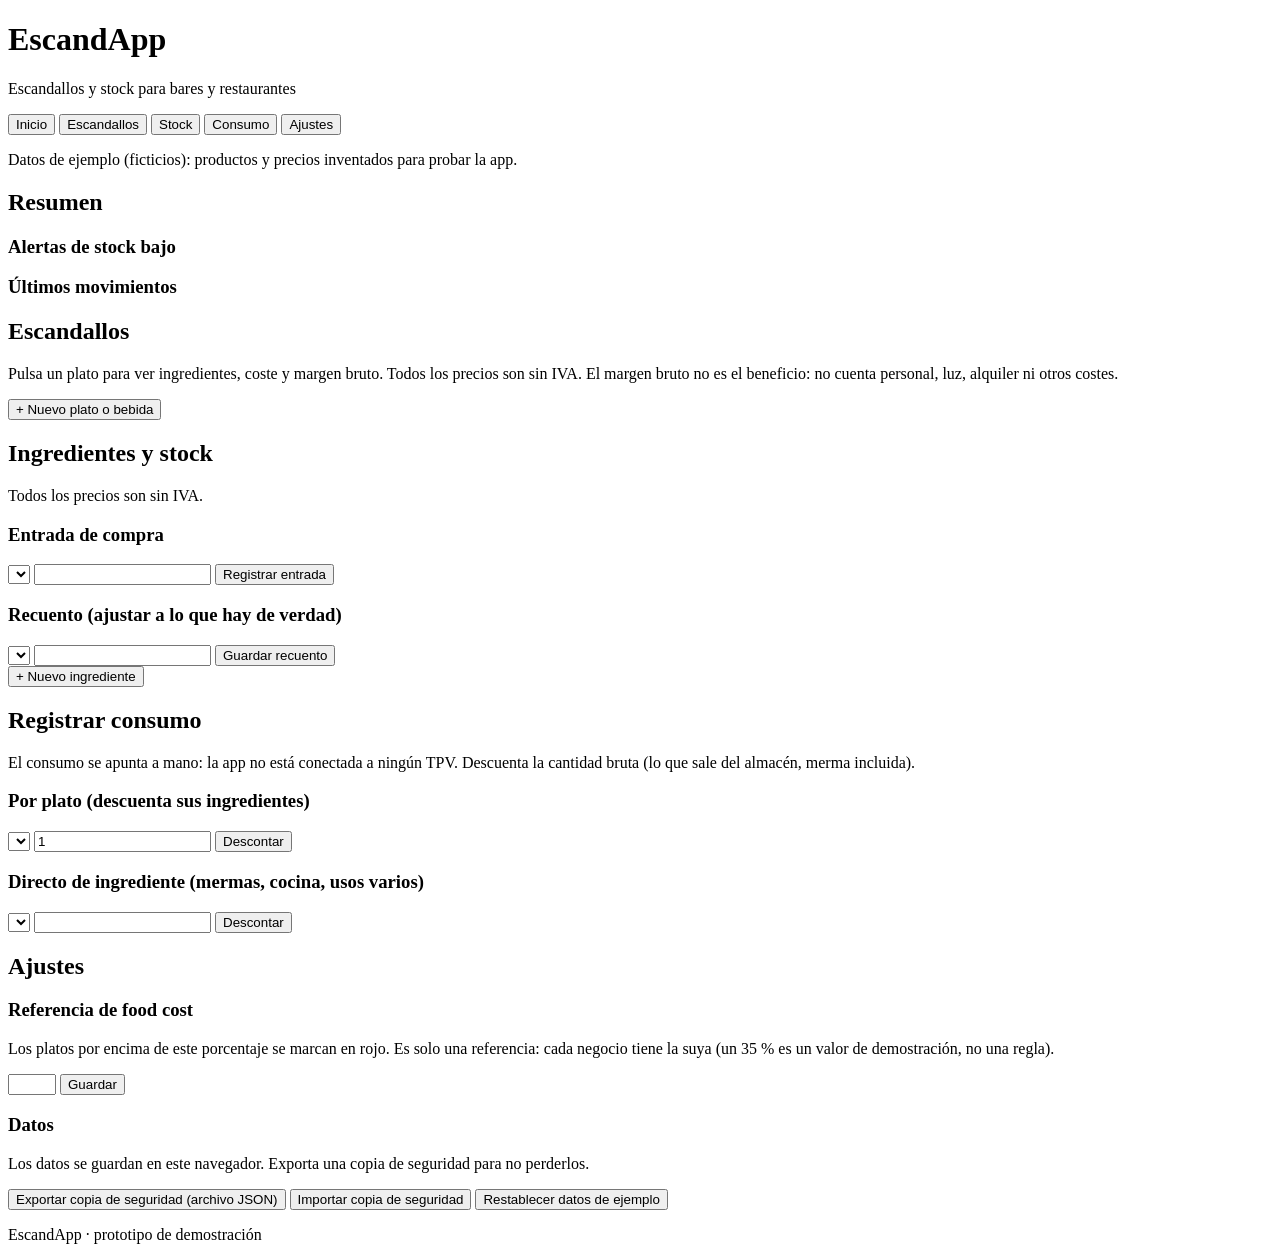
==== index.html @ 57953e02 "Añade index.html: estructura de la app" ====
<!DOCTYPE html>
<html lang="es">
<head>
  <meta charset="UTF-8">
  <meta name="viewport" content="width=device-width, initial-scale=1.0">
  <title>EscandApp - Escandallos y stock para hostelería</title>
  <link rel="stylesheet" href="style.css">
</head>
<body>

  <!-- ============ CABECERA CON MENÚ ============ -->
  <header class="cabecera">
    <h1 class="cabecera__titulo">EscandApp</h1>
    <p class="cabecera__lema">Escandallos y stock para bares y restaurantes</p>
    <nav class="menu">
      <button class="menu__boton menu__boton--activo" data-vista="inicio">Inicio</button>
      <button class="menu__boton" data-vista="escandallos">Escandallos</button>
      <button class="menu__boton" data-vista="stock">Stock</button>
      <button class="menu__boton" data-vista="consumo">Consumo</button>
      <button class="menu__boton" data-vista="ajustes">Ajustes</button>
    </nav>
  </header>

  <!-- ============ AVISO DE DATOS DE EJEMPLO ============ -->
  <p class="aviso-ejemplo">Datos de ejemplo (ficticios): productos y precios inventados para probar la app.</p>

  <main class="contenido">

    <!-- ============ VISTA: INICIO ============ -->
    <section id="vista-inicio" class="vista vista--activa">
      <h2 class="vista__titulo">Resumen</h2>
      <div id="tarjetas-resumen" class="tarjetas"></div>
      <h3 class="seccion__titulo">Alertas de stock bajo</h3>
      <div id="lista-alertas"></div>
      <h3 class="seccion__titulo">Últimos movimientos</h3>
      <div id="lista-movimientos"></div>
    </section>

    <!-- ============ VISTA: ESCANDALLOS ============ -->
    <section id="vista-escandallos" class="vista">
      <h2 class="vista__titulo">Escandallos</h2>
      <p class="vista__ayuda">Pulsa un plato para ver ingredientes, coste y margen bruto. Todos los precios son sin IVA. El margen bruto no es el beneficio: no cuenta personal, luz, alquiler ni otros costes.</p>

      <button id="boton-nuevo-plato" class="boton boton--secundario">+ Nuevo plato o bebida</button>

      <!-- Formulario para crear o editar un plato (oculto hasta pulsar) -->
      <div id="panel-plato" class="panel panel--formulario" hidden>
        <h3 id="panel-plato-titulo" class="panel__titulo">Nuevo plato o bebida</h3>
        <div class="formulario formulario--vertical">
          <label class="campo"><span class="campo__etiqueta">Nombre</span>
            <input id="plato-nombre" class="formulario__campo" type="text" placeholder="Ej.: Albóndigas en salsa"></label>
          <div class="formulario">
            <label class="campo"><span class="campo__etiqueta">Tipo</span>
              <select id="plato-tipo" class="formulario__campo">
                <option>Plato</option><option>Pincho</option>
                <option>Postre</option><option>Bebida</option>
              </select></label>
            <label class="campo"><span class="campo__etiqueta">Precio de venta (€, sin IVA)</span>
              <input id="plato-precio" class="formulario__campo" type="number" min="0" step="0.01" placeholder="0,00"></label>
          </div>
          <span class="campo__etiqueta">Ingredientes por ración</span>
          <div id="plato-lineas"></div>
          <button id="plato-anadir-linea" class="boton boton--secundario" type="button">+ Añadir ingrediente</button>
          <div id="plato-vista-previa" class="vista-previa"></div>
          <div class="formulario">
            <button id="plato-guardar" class="boton" type="button">Guardar</button>
            <button id="plato-cancelar" class="boton boton--secundario" type="button">Cancelar</button>
          </div>
          <div id="plato-mensaje" class="mensaje mensaje--error" hidden></div>
        </div>
      </div>

      <div id="lista-escandallos"></div>
    </section>

    <!-- ============ VISTA: STOCK ============ -->
    <section id="vista-stock" class="vista">
      <h2 class="vista__titulo">Ingredientes y stock</h2>
      <p class="vista__ayuda">Todos los precios son sin IVA.</p>

      <div class="panel">
        <h3 class="panel__titulo">Entrada de compra</h3>
        <div class="formulario">
          <select id="entrada-ingrediente" class="formulario__campo"></select>
          <input id="entrada-cantidad" class="formulario__campo" type="number" min="0" step="0.01">
          <button id="entrada-boton" class="boton">Registrar entrada</button>
        </div>
      </div>

      <div class="panel">
        <h3 class="panel__titulo">Recuento (ajustar a lo que hay de verdad)</h3>
        <div class="formulario">
          <select id="recuento-ingrediente" class="formulario__campo"></select>
          <input id="recuento-cantidad" class="formulario__campo" type="number" min="0" step="0.01">
          <button id="recuento-boton" class="boton">Guardar recuento</button>
        </div>
      </div>

      <div id="stock-mensaje" class="mensaje" hidden></div>

      <button id="boton-nuevo-ingrediente" class="boton boton--secundario">+ Nuevo ingrediente</button>

      <!-- Formulario para crear o editar un ingrediente (oculto hasta pulsar) -->
      <div id="panel-ingrediente" class="panel panel--formulario" hidden>
        <h3 id="panel-ingrediente-titulo" class="panel__titulo">Nuevo ingrediente</h3>
        <div class="formulario formulario--vertical">
          <label class="campo"><span class="campo__etiqueta">Nombre</span>
            <input id="ing-nombre" class="formulario__campo" type="text" placeholder="Ej.: Harina de trigo"></label>
          <div class="formulario">
            <label class="campo"><span class="campo__etiqueta">Se mide en</span>
              <select id="ing-unidad" class="formulario__campo">
                <option value="kg">kg</option><option value="L">L</option><option value="unidad">unidades</option>
              </select></label>
            <label class="campo"><span class="campo__etiqueta">Merma (% que se pierde del peso bruto)</span>
              <input id="ing-merma" class="formulario__campo" type="number" min="0" max="99" step="1" value="0"></label>
          </div>
          <span class="campo__etiqueta">Cómo se compra (formato)</span>
          <div class="formulario">
            <input id="ing-formato-nombre" class="formulario__campo" type="text" placeholder="Ej.: botella de 75 cl">
            <input id="ing-formato-cantidad" class="formulario__campo campo--estrecho" type="number" min="0" step="0.001" title="Cantidad por formato">
            <input id="ing-formato-precio" class="formulario__campo campo--estrecho" type="number" min="0" step="0.01" title="Precio por formato">
          </div>
          <p class="vista__ayuda" id="ing-formato-ayuda">Cantidad y precio por formato (sin IVA). Ej.: botella de 75 cl = 0,75 L a 3,50 €.</p>
          <div class="formulario">
            <label class="campo"><span class="campo__etiqueta">Stock mínimo</span>
              <input id="ing-minimo" class="formulario__campo" type="number" min="0" step="0.01" value="0"></label>
            <label class="campo" id="ing-stock-inicial-campo"><span class="campo__etiqueta">Stock inicial</span>
              <input id="ing-stock-inicial" class="formulario__campo" type="number" min="0" step="0.01" value="0"></label>
          </div>
          <div class="formulario">
            <button id="ing-guardar" class="boton" type="button">Guardar</button>
            <button id="ing-cancelar" class="boton boton--secundario" type="button">Cancelar</button>
          </div>
          <div id="ing-mensaje" class="mensaje mensaje--error" hidden></div>
        </div>
      </div>

      <div id="tabla-stock"></div>
    </section>

    <!-- ============ VISTA: CONSUMO ============ -->
    <section id="vista-consumo" class="vista">
      <h2 class="vista__titulo">Registrar consumo</h2>
      <p class="vista__ayuda">El consumo se apunta a mano: la app no está conectada a ningún TPV. Descuenta la cantidad bruta (lo que sale del almacén, merma incluida).</p>

      <div class="panel">
        <h3 class="panel__titulo">Por plato (descuenta sus ingredientes)</h3>
        <div class="formulario">
          <select id="consumo-plato" class="formulario__campo"></select>
          <input id="consumo-raciones" class="formulario__campo campo--estrecho" type="number" min="1" step="1" value="1">
          <button id="consumo-plato-boton" class="boton">Descontar</button>
        </div>
      </div>

      <div class="panel">
        <h3 class="panel__titulo">Directo de ingrediente (mermas, cocina, usos varios)</h3>
        <div class="formulario">
          <select id="consumo-ingrediente" class="formulario__campo"></select>
          <input id="consumo-cantidad" class="formulario__campo campo--estrecho" type="number" min="0" step="0.01">
          <button id="consumo-ingrediente-boton" class="boton">Descontar</button>
        </div>
      </div>

      <div id="consumo-mensaje" class="mensaje" hidden></div>
    </section>

    <!-- ============ VISTA: AJUSTES ============ -->
    <section id="vista-ajustes" class="vista">
      <h2 class="vista__titulo">Ajustes</h2>
      <div class="panel">
        <h3 class="panel__titulo">Referencia de food cost</h3>
        <p class="vista__ayuda">Los platos por encima de este porcentaje se marcan en rojo. Es solo una referencia: cada negocio tiene la suya (un 35 % es un valor de demostración, no una regla).</p>
        <div class="formulario">
          <input id="ajuste-umbral" class="formulario__campo campo--estrecho" type="number" min="1" max="99" step="1">
          <button id="ajuste-guardar" class="boton">Guardar</button>
        </div>
        <div id="ajustes-mensaje" class="mensaje" hidden></div>
      </div>
      <div class="panel">
        <h3 class="panel__titulo">Datos</h3>
        <p class="vista__ayuda">Los datos se guardan en este navegador. Exporta una copia de seguridad para no perderlos.</p>
        <div class="formulario formulario--vertical">
          <button id="ajuste-exportar" class="boton boton--secundario" type="button">Exportar copia de seguridad (archivo JSON)</button>
          <button id="ajuste-importar" class="boton boton--secundario" type="button">Importar copia de seguridad</button>
          <input id="importar-archivo" type="file" accept=".json,application/json" hidden>
          <button id="ajuste-restablecer" class="boton boton--secundario" type="button">Restablecer datos de ejemplo</button>
        </div>
      </div>
    </section>

  </main>

  <footer class="pie">
    <p>EscandApp · prototipo de demostración</p>
  </footer>

  <script src="app.js"></script>
</body>
</html>
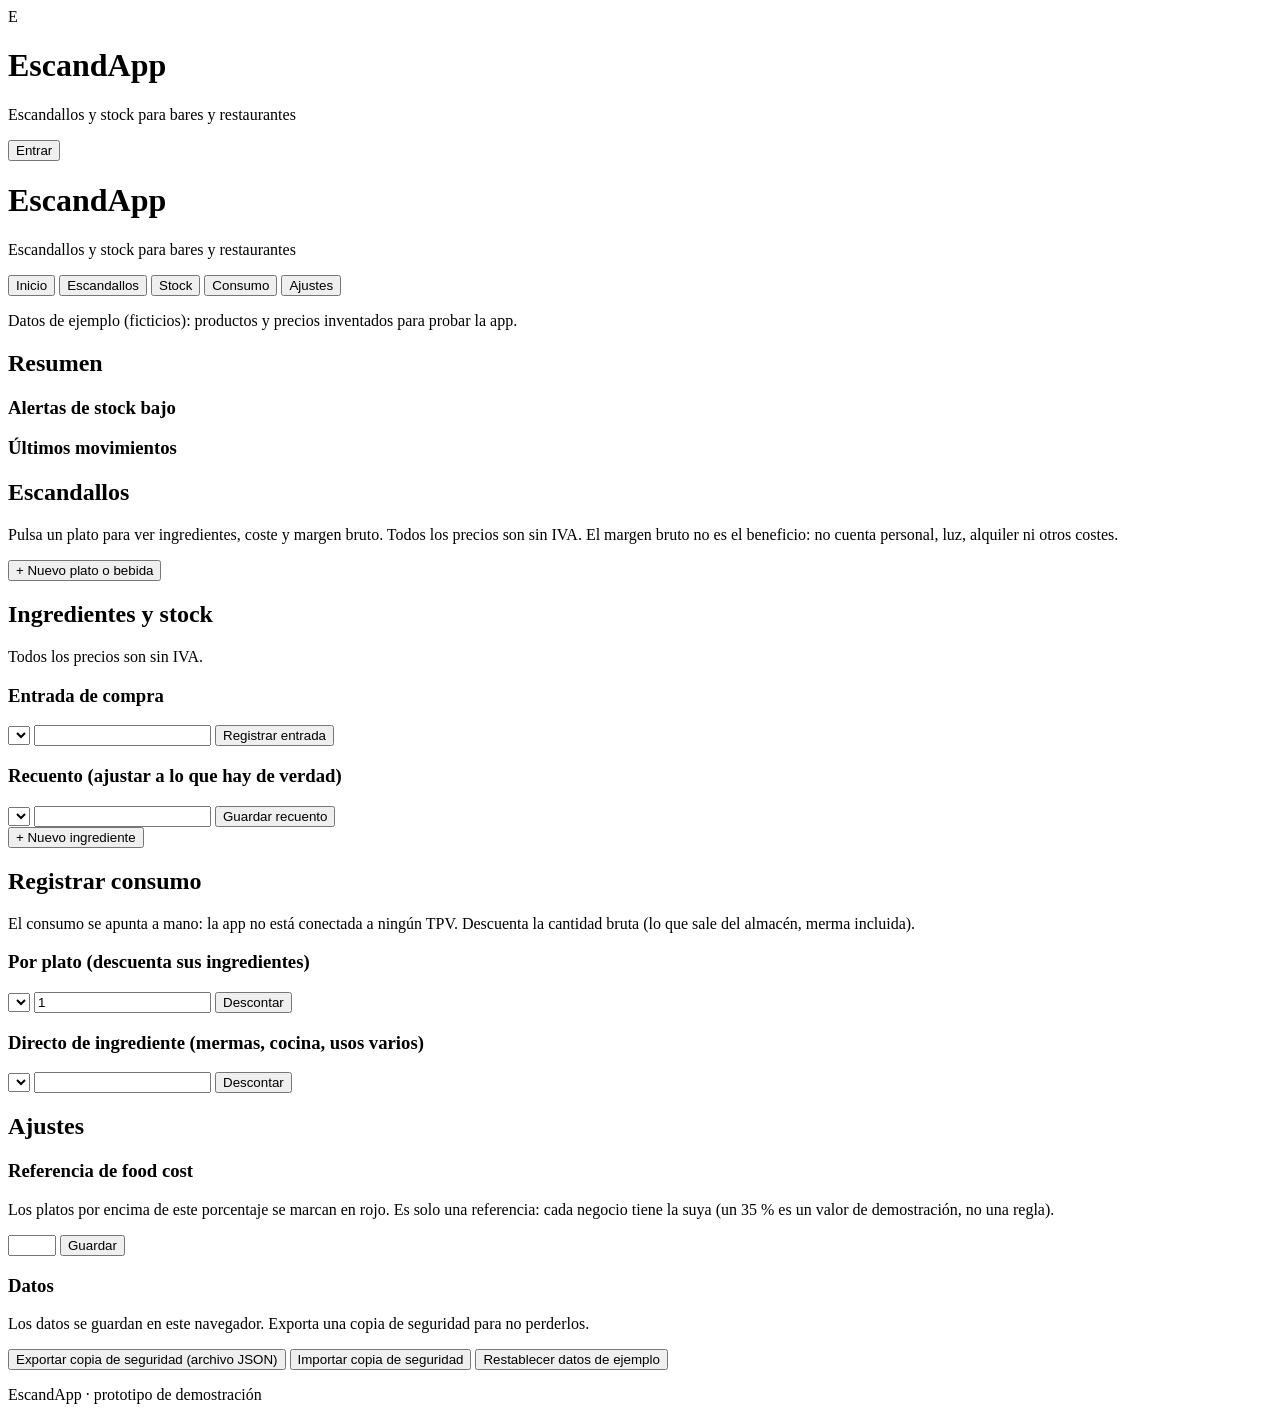
==== commit 9227a855: "Rename 1-index.html to index.html" ====
--- a/index.html
+++ b/index.html
@@ -7,6 +7,14 @@
   <link rel="stylesheet" href="style.css">
 </head>
 <body>
+
+  <!-- ============ PANTALLA DE BIENVENIDA ============ -->
+  <div id="bienvenida" class="bienvenida">
+    <div class="bienvenida__icono" aria-hidden="true">E</div>
+    <h1 class="bienvenida__titulo">EscandApp</h1>
+    <p class="bienvenida__lema">Escandallos y stock para bares y restaurantes</p>
+    <button id="bienvenida-entrar" class="bienvenida__boton" type="button">Entrar</button>
+  </div>
 
   <!-- ============ CABECERA CON MENÚ ============ -->
   <header class="cabecera">
@@ -65,6 +73,7 @@
           <div class="formulario">
             <button id="plato-guardar" class="boton" type="button">Guardar</button>
             <button id="plato-cancelar" class="boton boton--secundario" type="button">Cancelar</button>
+            <button id="plato-eliminar" class="boton boton--peligro" type="button" hidden>Eliminar plato</button>
           </div>
           <div id="plato-mensaje" class="mensaje mensaje--error" hidden></div>
         </div>
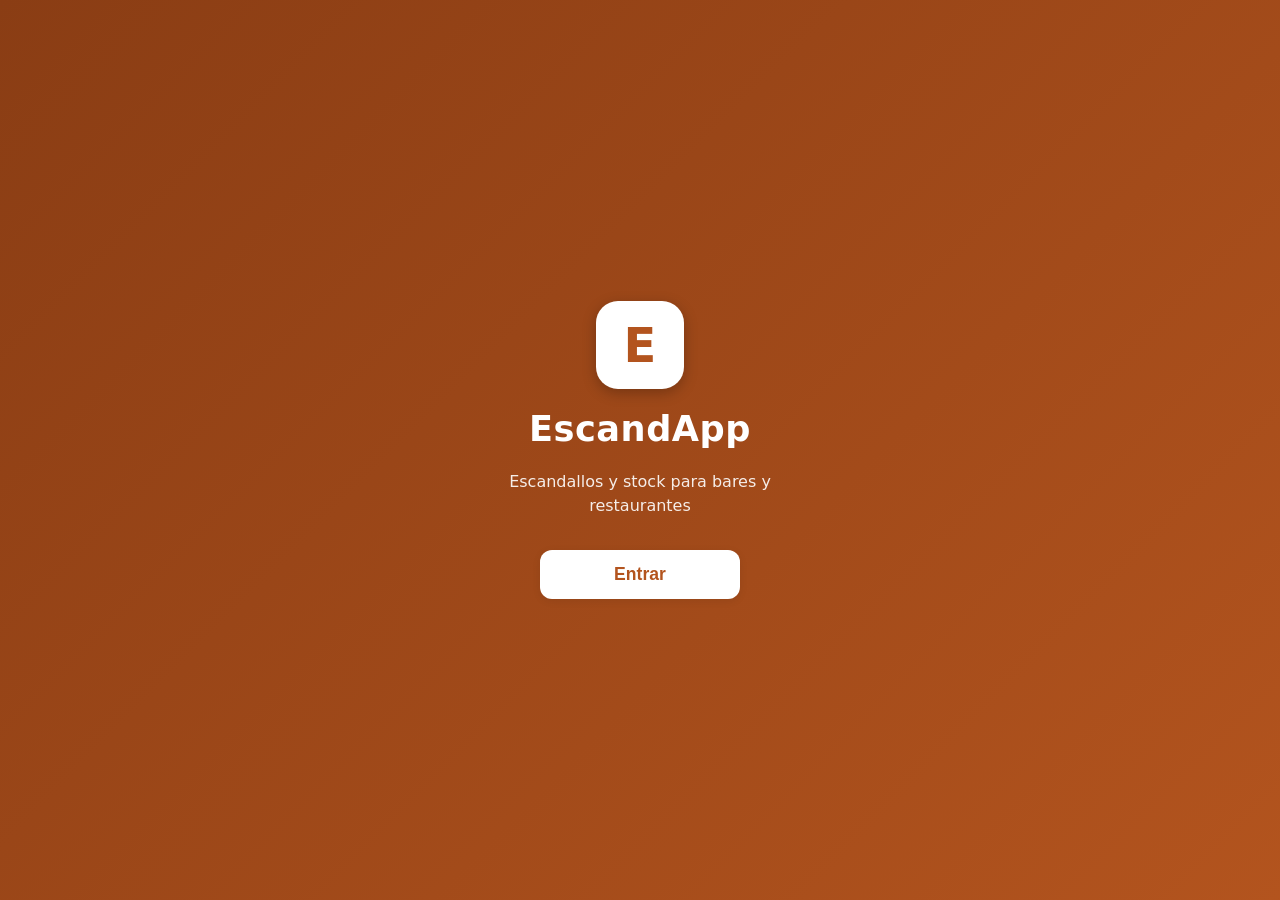
==== commit 194294f1: "Pasar textos visibles a castellano (index.html)" ====
--- a/index.html
+++ b/index.html
@@ -177,7 +177,7 @@
     <section id="vista-ajustes" class="vista">
       <h2 class="vista__titulo">Ajustes</h2>
       <div class="panel">
-        <h3 class="panel__titulo">Referencia de food cost</h3>
+        <h3 class="panel__titulo">Referencia de coste de ingredientes (%)</h3>
         <p class="vista__ayuda">Los platos por encima de este porcentaje se marcan en rojo. Es solo una referencia: cada negocio tiene la suya (un 35 % es un valor de demostración, no una regla).</p>
         <div class="formulario">
           <input id="ajuste-umbral" class="formulario__campo campo--estrecho" type="number" min="1" max="99" step="1">
--- a/style.css
+++ b/style.css
@@ -0,0 +1,402 @@
+/* ============================================================
+   EscandApp - Hoja de estilos
+   Índice:
+     1. Variables y base
+     2. Cabecera y menú
+     3. Aviso de datos de ejemplo
+     4. Vistas y paneles
+     5. Tarjetas de resumen (Inicio)
+     6. Escandallos
+     7. Tabla de stock
+     8. Formularios y botones
+     9. Mensajes, alertas y pie
+    10. Adaptación a pantallas grandes
+   ============================================================ */
+
+/* ---------- 1. Variables y base ---------- */
+:root {
+  --color-fondo: #faf6f1;          /* crema suave */
+  --color-oscuro: #2b2b2b;         /* casi negro */
+  --color-primario: #b3541e;       /* terracota (cocina, brasa) */
+  --color-primario-claro: #e8b48f;
+  --color-acento: #3e6b4f;         /* verde (correcto, margen) */
+  --color-alerta: #b03a2e;         /* rojo (stock bajo) */
+  --color-tarjeta: #ffffff;
+  --color-borde: #e5ddd2;
+  --radio: 12px;
+  --sombra: 0 2px 8px rgba(0, 0, 0, 0.08);
+}
+
+* { box-sizing: border-box; margin: 0; padding: 0; }
+
+body {
+  font-family: system-ui, -apple-system, "Segoe UI", sans-serif;
+  background: var(--color-fondo);
+  color: var(--color-oscuro);
+  line-height: 1.5;
+}
+
+/* ---------- 2. Cabecera y menú ---------- */
+.cabecera {
+  background: linear-gradient(135deg, #8a3d14, var(--color-primario));
+  color: #fff;
+  padding: 20px 16px 0;
+  text-align: center;
+}
+.cabecera__titulo { font-size: 1.7rem; letter-spacing: 0.5px; }
+.cabecera__lema {
+  font-size: 0.85rem;
+  opacity: 0.9;
+  margin: 4px 0 14px;
+}
+.menu {
+  display: flex;
+  gap: 4px;
+  overflow-x: auto;               /* en móvil el menú se puede deslizar */
+}
+.menu__boton {
+  position: relative;
+  flex: 1;
+  min-width: 0;
+  padding: 10px 2px;
+  border: none;
+  background: transparent;
+  color: rgba(255, 255, 255, 0.75);
+  font-size: 0.82rem;
+  font-weight: 600;
+  cursor: pointer;
+}
+/* La línea de la pestaña activa es un subrayado del propio texto:
+   mide exactamente lo que mide cada palabra, ni más ni menos */
+.menu__boton--activo {
+  color: #fff;
+  text-decoration: underline;
+  text-decoration-thickness: 3px;
+  text-underline-offset: 5px;
+}
+
+/* ---------- 3. Aviso de datos de ejemplo ---------- */
+.aviso-ejemplo {
+  background: #fdf1d6;
+  color: #7a5a13;
+  border: 1px dashed #d9b45c;
+  border-radius: var(--radio);
+  font-size: 0.8rem;
+  text-align: center;
+  padding: 8px 12px;
+  margin: 12px auto 0;
+  max-width: 720px;
+  width: calc(100% - 32px);
+}
+
+/* ---------- 4. Vistas y paneles ---------- */
+.contenido {
+  max-width: 720px;
+  margin: 0 auto;
+  padding: 16px;
+}
+.vista { display: none; }
+.vista--activa { display: block; }
+.vista__titulo { font-size: 1.3rem; margin-bottom: 6px; }
+.vista__ayuda {
+  font-size: 0.85rem;
+  color: #6d6459;
+  margin-bottom: 12px;
+}
+.seccion__titulo {
+  font-size: 1rem;
+  margin: 20px 0 8px;
+  color: var(--color-primario);
+}
+.panel {
+  background: var(--color-tarjeta);
+  border: 1px solid var(--color-borde);
+  border-radius: var(--radio);
+  box-shadow: var(--sombra);
+  padding: 14px;
+  margin-bottom: 14px;
+}
+.panel__titulo { font-size: 0.95rem; margin-bottom: 10px; }
+.panel--formulario { border: 2px solid var(--color-primario-claro); }
+
+/* ---------- 5. Tarjetas de resumen (Inicio) ---------- */
+.tarjetas {
+  display: grid;
+  grid-template-columns: 1fr 1fr;  /* dos columnas en móvil */
+  gap: 10px;
+}
+.tarjeta {
+  background: var(--color-tarjeta);
+  border: 1px solid var(--color-borde);
+  border-radius: var(--radio);
+  box-shadow: var(--sombra);
+  padding: 12px;
+  text-align: center;
+}
+.tarjeta__numero {
+  font-size: 1.4rem;
+  font-weight: 700;
+  color: var(--color-primario);
+}
+.tarjeta__numero--verde { color: var(--color-acento); }
+.tarjeta__numero--rojo { color: var(--color-alerta); }
+.tarjeta__texto { font-size: 0.78rem; color: #6d6459; }
+
+/* ---------- 6. Escandallos ---------- */
+.plato {
+  background: var(--color-tarjeta);
+  border: 1px solid var(--color-borde);
+  border-radius: var(--radio);
+  box-shadow: var(--sombra);
+  margin-bottom: 10px;
+  overflow: hidden;
+}
+.plato__cabecera {
+  width: 100%;
+  display: flex;
+  justify-content: space-between;
+  align-items: center;
+  gap: 8px;
+  padding: 12px 14px;
+  background: none;
+  border: none;
+  cursor: pointer;
+  text-align: left;
+  font-size: 0.95rem;
+}
+.plato__nombre { font-weight: 700; }
+.plato__tipo {
+  font-size: 0.7rem;
+  background: var(--color-primario-claro);
+  color: var(--color-oscuro);
+  border-radius: 20px;
+  padding: 2px 8px;
+  margin-left: 6px;
+  white-space: nowrap;
+}
+.plato__cifras { text-align: right; font-size: 0.8rem; white-space: nowrap; }
+.plato__pvp { font-weight: 700; }
+.plato__margen { color: var(--color-acento); font-weight: 600; }
+.plato__detalle {
+  display: none;
+  border-top: 1px dashed var(--color-borde);
+  padding: 12px 14px;
+  font-size: 0.85rem;
+}
+.plato--abierto .plato__detalle { display: block; }
+.desglose {
+  width: 100%;
+  border-collapse: collapse;
+  margin-bottom: 4px;
+}
+.desglose th, .desglose td {
+  text-align: left;
+  padding: 4px 6px;
+  border-bottom: 1px solid var(--color-borde);
+}
+.desglose th { font-size: 0.75rem; color: #6d6459; }
+.desglose td:last-child, .desglose th:last-child { text-align: right; }
+.desglose__merma { color: #8b8072; font-size: 0.75rem; }
+.plato__nota-merma {
+  font-size: 0.75rem;
+  color: #8b8072;
+  margin-bottom: 10px;
+}
+.plato__resumen-linea {
+  display: flex;
+  justify-content: space-between;
+  padding: 2px 0;
+}
+.plato__nota-margen {
+  font-size: 0.75rem;
+  color: #8b8072;
+  margin-top: 8px;
+}
+.plato__foodcost--alto { color: var(--color-alerta); font-weight: 600; }
+.plato__acciones { margin-top: 10px; text-align: right; }
+
+/* ---------- 7. Tabla de stock ---------- */
+.tabla-stock {
+  width: 100%;
+  border-collapse: collapse;
+  background: var(--color-tarjeta);
+  border-radius: var(--radio);
+  overflow: hidden;
+  box-shadow: var(--sombra);
+  font-size: 0.85rem;
+}
+.tabla-stock th, .tabla-stock td {
+  padding: 8px 10px;
+  text-align: left;
+  border-bottom: 1px solid var(--color-borde);
+}
+.tabla-stock th {
+  background: #f3ece2;
+  font-size: 0.75rem;
+  color: #6d6459;
+}
+.tabla-stock td:last-child, .tabla-stock th:last-child { text-align: right; }
+.tabla-stock__formato { color: #8b8072; font-size: 0.75rem; }
+.estado { font-weight: 700; font-size: 0.75rem; }
+.estado--ok { color: var(--color-acento); }
+.estado--bajo { color: var(--color-alerta); }
+.boton-editar {
+  border: 1px solid var(--color-borde);
+  background: #fff;
+  border-radius: 6px;
+  padding: 2px 8px;
+  font-size: 0.8rem;
+  cursor: pointer;
+}
+
+/* ---------- 8. Formularios y botones ---------- */
+.formulario {
+  display: flex;
+  flex-wrap: wrap;
+  gap: 8px;
+  align-items: flex-end;
+}
+.formulario--vertical { flex-direction: column; align-items: stretch; }
+.formulario__campo {
+  flex: 1;
+  min-width: 100px;
+  padding: 9px 10px;
+  border: 1px solid var(--color-borde);
+  border-radius: 8px;
+  font-size: 0.9rem;
+  background: #fff;
+}
+/* Los desplegables ocupan toda la línea: así no se cortan los nombres en móvil */
+select.formulario__campo { flex: 1 1 100%; }
+.campo--estrecho { flex: 0 1 110px; }
+.campo { flex: 1; display: flex; flex-direction: column; gap: 4px; }
+.campo__etiqueta { font-size: 0.78rem; color: #6d6459; font-weight: 600; }
+.boton {
+  padding: 9px 14px;
+  border: 1px solid transparent;  /* misma altura que los botones con borde (Cancelar) */
+
+  border-radius: 8px;
+  background: var(--color-primario);
+  color: #fff;
+  font-size: 0.9rem;
+  font-weight: 600;
+  cursor: pointer;
+}
+.boton--secundario {
+  background: #fff;
+  color: var(--color-primario);
+  border: 1px solid var(--color-primario);
+  margin-bottom: 12px;
+}
+/* En una fila de formulario (Guardar + Cancelar) no lleva margen abajo:
+   con él, Cancelar quedaba más alto que Guardar */
+.formulario .boton--secundario { margin-bottom: 0; }
+/* Acción destructiva (Eliminar plato): mismo tamaño de caja, avisa en rojo */
+.boton--peligro {
+  background: #fff;
+  color: var(--color-alerta);
+  border: 1px solid var(--color-alerta);
+  margin-bottom: 0;
+}
+.boton:active { transform: scale(0.97); }
+.boton:focus-visible, .menu__boton:focus-visible, .plato__cabecera:focus-visible,
+.boton-editar:focus-visible {
+  outline: 3px solid #f2c94c;       /* foco visible solo con teclado */
+  outline-offset: 2px;
+}
+
+/* Líneas de ingrediente dentro del formulario de plato */
+.linea-receta {
+  display: flex;
+  gap: 8px;
+  margin-bottom: 8px;
+}
+/* flex: 1 1 0 + min-width: 0 deja que el desplegable se encoja en móvil: con 55%
+   un nombre largo ("Pechuga de pollo (kg)") empujaba el formulario fuera de pantalla */
+.linea-receta select { flex: 1 1 0; min-width: 0; width: 0; }
+.linea-receta input { flex: 0 1 90px; min-width: 0; }
+.linea-receta__quitar {
+  flex: 0 0 auto;
+  border: none;
+  background: none;
+  color: var(--color-alerta);
+  font-size: 1.1rem;
+  cursor: pointer;
+  padding: 6px 10px;  /* zona de pulsación cómoda en móvil */
+  align-self: center;
+}
+.vista-previa {
+  font-size: 0.85rem;
+  color: var(--color-acento);
+}
+
+/* ---------- 9. Mensajes, alertas y pie ---------- */
+.alerta {
+  display: flex;
+  justify-content: space-between;
+  gap: 8px;
+  background: #fdecea;
+  border: 1px solid #f0c1bb;
+  border-radius: 8px;
+  padding: 8px 12px;
+  margin-bottom: 6px;
+  font-size: 0.85rem;
+}
+.alerta__cantidad { color: var(--color-alerta); font-weight: 700; white-space: nowrap; }
+.sin-alertas { font-size: 0.85rem; color: var(--color-acento); }
+.movimiento {
+  font-size: 0.82rem;
+  color: #4d463d;
+  padding: 6px 0;
+  border-bottom: 1px solid var(--color-borde);
+}
+.movimiento__fecha { color: #8b8072; font-size: 0.75rem; }
+.mensaje {
+  margin-top: 12px;
+  margin-bottom: 12px;
+  background: #e8f3ec;
+  border: 1px solid #bfe0cc;
+  color: var(--color-acento);
+  border-radius: 8px;
+  padding: 10px 12px;
+  font-size: 0.85rem;
+}
+.mensaje--error {
+  background: #fdecea;
+  border-color: #f0c1bb;
+  color: var(--color-alerta);
+}
+.pie {
+  text-align: center;
+  font-size: 0.75rem;
+  color: #8b8072;
+  padding: 20px 12px 28px;
+}
+
+/* ---------- 10. Adaptación a pantallas grandes ---------- */
+@media (min-width: 720px) {
+  .tarjetas { grid-template-columns: repeat(4, 1fr); } /* cuatro columnas en PC */
+  .cabecera__titulo { font-size: 2rem; }
+}
+
+/* ---------- Pantalla de bienvenida ---------- */
+.bienvenida {
+  position: fixed; inset: 0; z-index: 100;
+  display: flex; flex-direction: column; align-items: center; justify-content: center;
+  gap: 14px; padding: 24px; text-align: center; color: #fff;
+  background: linear-gradient(135deg, #8a3d14, var(--color-primario));
+}
+.bienvenida[hidden] { display: none; }
+.bienvenida__icono {
+  width: 88px; height: 88px; border-radius: 22px; background: #fff; color: var(--color-primario);
+  font-size: 3rem; font-weight: 700; display: flex; align-items: center; justify-content: center;
+  box-shadow: 0 4px 14px rgba(0, 0, 0, 0.25);
+}
+.bienvenida__titulo { font-size: 2.2rem; letter-spacing: 0.5px; }
+.bienvenida__lema { font-size: 1rem; opacity: 0.9; max-width: 280px; }
+.bienvenida__boton {
+  margin-top: 18px; min-width: 200px; padding: 14px 28px; border: none; border-radius: var(--radio);
+  background: #fff; color: var(--color-primario); font-size: 1.1rem; font-weight: 700; cursor: pointer;
+  box-shadow: var(--sombra);
+}
+.bienvenida__boton:focus-visible { outline: 3px solid var(--color-primario-claro); outline-offset: 3px; }
